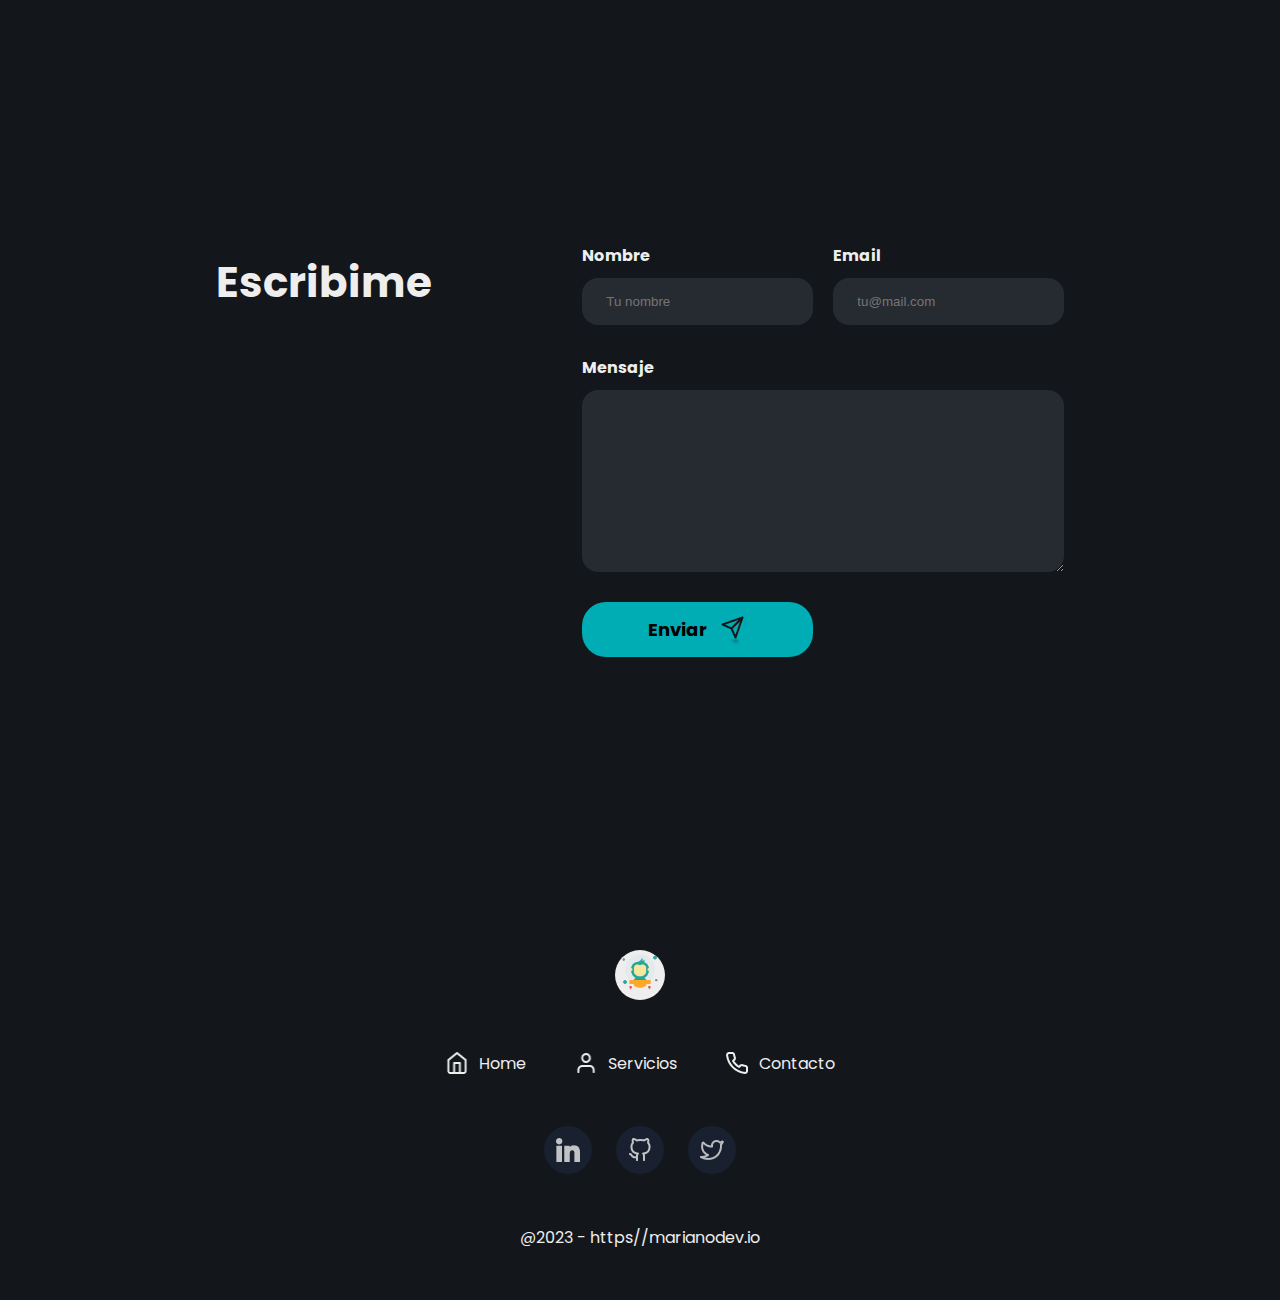
==== contacto.html @ 5df976a3 "ultimo commit" ====
<!DOCTYPE html>
<html lang="en">
  <head>
    <meta charset="UTF-8" />
    <meta name="viewport" content="width=device-width, initial-scale=1.0" />
    <link rel="preconnect" href="https://fonts.googleapis.com" />
    <link rel="preconnect" href="https://fonts.gstatic.com" crossorigin />
    <link
      href="https://fonts.googleapis.com/css2?family=Fira+Code:wght@400;500;700&family=Poppins:wght@400;600;700&family=Raleway:wght@400;500;600;700&display=swap"
      rel="stylesheet"
    />
    <link rel="stylesheet" href="componentes/formContacto.css" />
    <link rel="stylesheet" href="componentes/header.css" />
    <link rel="stylesheet" href="styles/contacto.css" />
    <link rel="stylesheet" href="componentes/footerComp.css" />

    <script defer src="componentes/formContacto.js"></script>
    <script defer src="componentes/header.js"></script>
    <script defer src="componentes/footerComp.js"></script>
    <script defer src="./contacto.js"></script>
    <title>Contacto</title>
  </head>
  <body>
    <div class="header-container">
      <!-- HEADER -->
    </div>
    <section class="contacto-container">
      <!-- <h2 class="contacto-titulo">Escribime</h2> -->
      <div class="form-container"></div>
      <!-- FORMULARIO -->
    </section>
    <div class="footer-container">
      <!-- FOOTER  -->
    </div>
  </body>
</html>
---- componentes/formContacto.css ----
.contacto-container {
  background-color: #13171c;
  /* margin-top: 80px; */
  height: calc(100vh + 137px);
  /* margin: 100px 0px; */

  display: flex;
  flex-direction: column;
  align-items: center;
  justify-content: center;
}

.contacto-titulo {
  font-size: 42px;
  font-style: normal;
  font-weight: 700;
  line-height: 80px;
  text-align: center;
}

.form-contacto,
.form-grupo {
  display: flex;
  flex-direction: column;
}
/* .boton-contacto > img {
  width: 24px;
  height: 24px;
} */

@media (min-width: 800px) {
  .contacto-container {
    flex-direction: row;
    justify-content: space-evenly;
    align-items: center;
    height: 100vh;
    /* margin: 200px 0px; */
  }
  .form-container {
    width: 100%;
  }

  .form-container > div {
    margin: 0 auto;
    display: flex;
    justify-content: space-evenly;
    width: 90%;
  }

  .contacto-titulo {
    align-self: flex-start;
    margin: 0;
  }
  /* display grid al formulario */
  .form-contacto {
    display: grid;
    grid-template-columns: 1fr 1fr;
    column-gap: 20px;
  }
  .campo-mensaje {
    grid-column: 1 / span 2;
  }

  .button-container {
    width: 231px;
  }
}

.boton-contacto > img {
  align-self: flex-end;
}
.form-contacto {
  row-gap: 30px;
}

.input-contacto {
  border: none;
  padding: 16px 0px 16px 24px;
  background-color: rgba(57, 62, 70, 0.5);
  border-radius: 16px;
  color: rgba(238, 238, 238, 0.5);
}

.form-grupo {
  row-gap: 10px;
}

.label-contacto,
.label-contacto::placeholder {
  font-family: Poppins;
  /* font-size: 18px; */
  font-style: normal;
  font-weight: 700;
  line-height: normal;
}

.boton-contacto {
  width: 100%;
  border-radius: 24px;
  padding: 10px;
  /* text-align: center; */
  display: flex;
  justify-content: center;
  align-items: center;
  color: #000;
  font-family: Poppins;
  font-size: 18px;
  font-style: normal;
  font-weight: 700;
  line-height: normal;
  background-color: #00adb5;
  border: none;
  height: 55px;
  column-gap: 10px;
}

.button-container {
  display: flex;
}

/* Mensaje de exito en el envio del form */
.mensaje-exitoso {
  background-color: rgba(44, 247, 105, 0.61);
  padding: 15px;
  border-radius: 5px;
  display: none;
  align-self: center;
  /* width: 100%; */
  position: absolute;
  /* bottom: 10; */
  /* right: ; */
}
---- componentes/header.css ----
.header {
  background-color: #13171c;
  display: flex;
  justify-content: space-between;
  align-items: center;
  padding: 37px 24px 0px 24px;
  position: absolute;
  top: 0;
  left: 0;
  right: 0;
}

.header__menu {
  display: none;
}

.menu-hamburguesa {
  width: 40px;
  height: 40px;
}

.abre-ventana {
  width: 100%;
}

.menu-flotante {
  position: absolute;
  top: 0;
  left: 0;
  right: 0;
  bottom: 0;
  display: flex;
  flex-direction: column;
  justify-content: center;
  align-items: center;
  background-color: black;
  transform: translate(0%, -0%);
  /* row-gap: 20px; */
  display: none;
  animation: aparecer 0.5s ease-in-out forwards;
}

.desaparecer {
  animation: desaparecer 0.5s ease-in-out forwards;
}

@keyframes desaparecer {
  0% {
    transform: translate(0%, -0%) scale(1);
    border-radius: 0%;
  }
  50% {
    border-radius: 50%;
  }
  100% {
    transform: translate(100%, -100%) scale(0);
    border-radius: 100%;
  }
}

@keyframes aparecer {
  0% {
    transform: translate(100%, -100%) scale(0);
    border-radius: 100%;
  }

  50% {
    border-radius: 50%;
  }
  100% {
    transform: translate(0%, -0%) scale(1);
    border-radius: 0%;
  }
}

.menu-flotante__enlace {
  text-align: center;
  font-family: "Poppins";
  font-size: 42px;
  font-style: normal;
  font-weight: 500;
  line-height: 96px;
  text-decoration: none;
  color: white;
}

.cierra-ventana {
  /* display: none; */
  position: absolute;
  width: 40px;
  height: 40px;
  top: 40px;
  right: 25px;
}

.img-close {
  width: 100%;
}

@media (min-width: 960px) {
  .header {
    padding: 37px 82px;
  }
  .header__menu {
    display: flex;
    justify-content: center;
    align-items: center;
    column-gap: 42px;
  }
  .menu-hamburguesa {
    display: none;
  }
}

.header__menu-items__enlaces {
  color: white;
  text-decoration: none;
}

.logo-container {
  min-width: 50px;
  min-height: 50px;
  display: flex;
  align-items: center;
  justify-content: center;
  background-color: #eee;
  /* opacity: 0.5; */
  border-radius: 50%;
}

.img-logo {
  width: 40px;
  height: 40px;
  color: white;
}
---- styles/contacto.css ----
body {
  margin: 0;
  box-sizing: border-box;
  color: #eee;
  font-family: "Poppins";
}
---- componentes/footerComp.css ----
.footer {
  height: 100vh;
  display: flex;
  justify-content: center;
  align-items: center;
  background-color: #13171c;
  color: #eee;
}

/* .footer-template {
  background-color: #13171c;
} */

.footer-contenido {
  height: 90%;
  display: flex;
  flex-direction: column;
  align-items: center;
  justify-content: space-evenly;
}

.enlaces-container {
  display: flex;
  flex-direction: column;
  align-items: center;
  justify-content: center;
  row-gap: 20px;
}

@media (min-width: 700px) {
  .enlaces-container {
    flex-direction: row;
    column-gap: 48px;
  }

  .footer-contenido {
    height: 400px;
  }

  .footer {
    height: auto;
    /* padding: 150px 0px; */
  }
}

.enlace-grupo {
  display: flex;
  align-items: center;
  justify-content: center;
  column-gap: 10px;
}

.footer-iconos-redes {
  display: flex;
  column-gap: 24px;
  /* justify-content: space-evenly; */
  /* align-items: center; */
}

.enlace-grupo > a {
  color: #eee;
  text-decoration: none;
}

.img-icono {
  width: 24px;
  height: 24px;
  /* stroke: #eee; */
  /* background-color: #eee; */
}

.icono-redes-container-img {
  width: 48px;
  height: 48px;
  display: flex;
  justify-content: center;
  align-items: center;
  background-color: #192130;
  border-radius: 50%;
}

.img-redes {
  width: 24px;
  height: 24px;
}
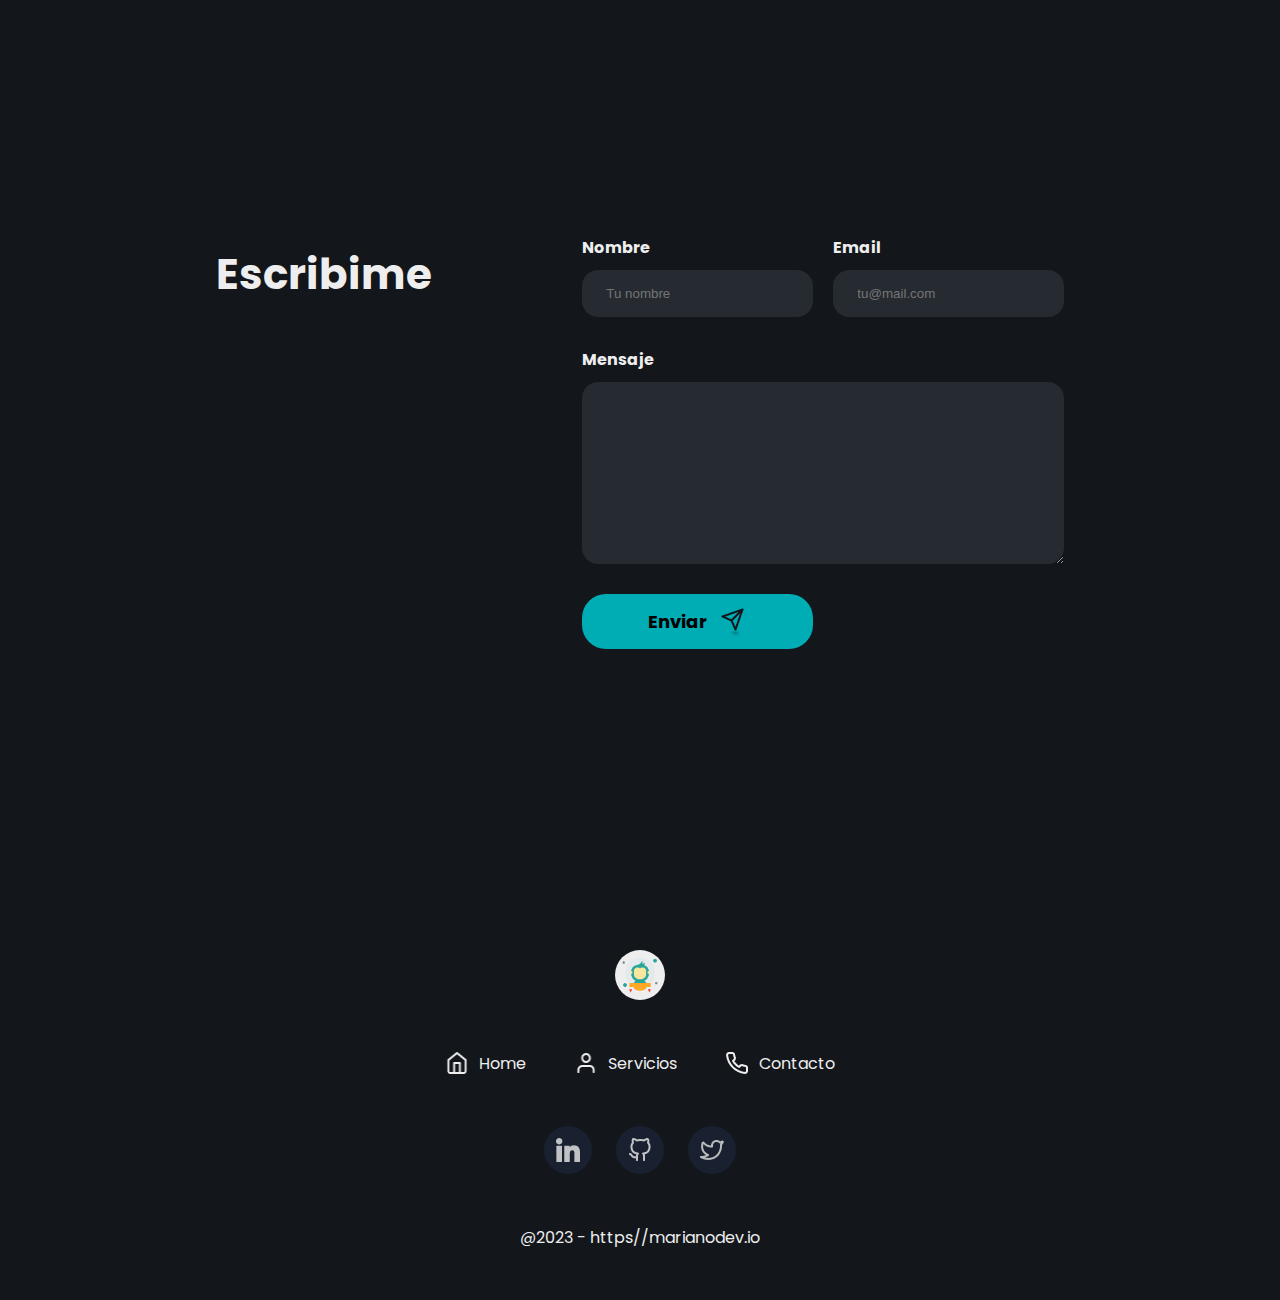
==== commit 192796fe: "commit" ====
--- a/contacto.html
+++ b/contacto.html
@@ -1,4 +1,3 @@
-<!DOCTYPE html>
 <html lang="en">
   <head>
     <meta charset="UTF-8" />
